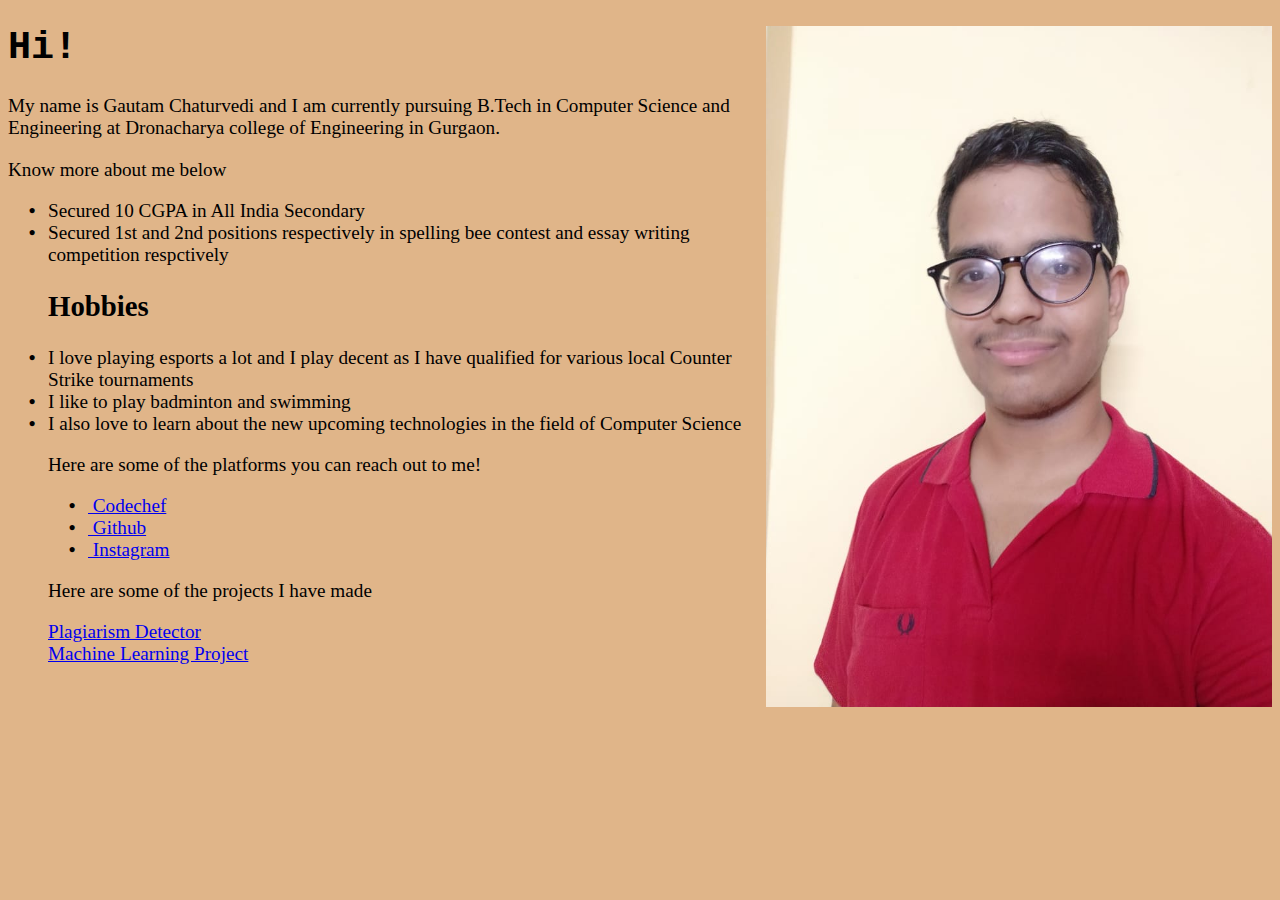
==== index.html @ 6f751e8f "Rename biodata.html to index.html" ====
<!DOCTYPE HTML>
<html>
<head>
<meta charset="utf-8">
<title>Resume/CV design</title>
<meta name="veiwport" content="width="device-width, initial scale=1.0">
<link rel="stylesheet" href="styles.css">
    </head>
    <body>
    <div class="my-img">
        <img src="mypic.jpeg" alt="my picture">
    </div>
    <h1>Hi!</h1>
    <p>My name is Gautam Chaturvedi and I am currently pursuing B.Tech in Computer Science and Engineering at Dronacharya college of Engineering in Gurgaon.</p>
    <p>Know more about me below</p>
    <ul>
    <li>Secured 10 CGPA in All India Secondary</li>
    <li>Secured 1st and 2nd positions respectively in spelling bee contest and essay writing competition respctively</li>
     <h2>Hobbies</h2>
                        <li>I love playing esports a lot and I play decent as I have qualified for various local Counter Strike tournaments</li>
                        <li>I like to play badminton and swimming</li>
                        <li>I also love to learn about the new upcoming technologies in the field of Computer Science</li>
                       
                        
                        
                        
                        <p>Here are some of the platforms you can reach out to me! </p>
                       <ul>
                         
                                
                        <li><a href="https://www.codechef.com/users/n3m3s1s" target="_blank"> Codechef </a></li>
                        <li><a href="https://github.com/Gautam010" target="_blank"> Github</a></li>
                        <li><a href="https://www.instagram.com/gautamchaturvedi1/" target="_blank"> Instagram</a></li>
                        
                                </ul>

                        <p>Here are some of the projects I have made</p>
         <a href="https://drive.google.com/file/d/1YEqqPfFTG8UeQOovsWlw2C-vDr1owkSG/view?usp=sharing" target="_blank">Plagiarism Detector</a>
         <a href="https://colab.research.google.com/drive/1YZ7QLiE9FZpCSklkJDYfuJeHLpimJRlr?usp=sharing" target="_blank"><br>Machine Learning Project</br></a>
                     
    </body>
</html>
---- styles.css ----
h1{
    font-family: "Lucida Console", "Courier New", monospace;   
    font-display: fallback
}
body{
    background:  #e0b589;
    font-size: larger;
}
.my-img{
    width: 40%;
    float: right;
}

.my-img img
{
    width: 100%;
    height: 100%;
}


.my-info 
{
font-family: cursive;
 width:60%;
 height: 100vh;
 float: left;
 padding 0 30px;
}


.my-info h1
{
    margin-top: 50px;
    margin-bottom: 30px;
}

.my-info h2
{
    margin-top: 50px;
    margin-bottom: 30px;
    font color: greenyellow;
    font-family: fantasy; 
}
ul {
    list-style: none; /* Remove default bullets */
  }
  ul li::before {
    content: "\2022";
    color: black;
    font-weight: bold;
    display: inline-block; 
    width: 1em;
    margin-left: -1em;
  }
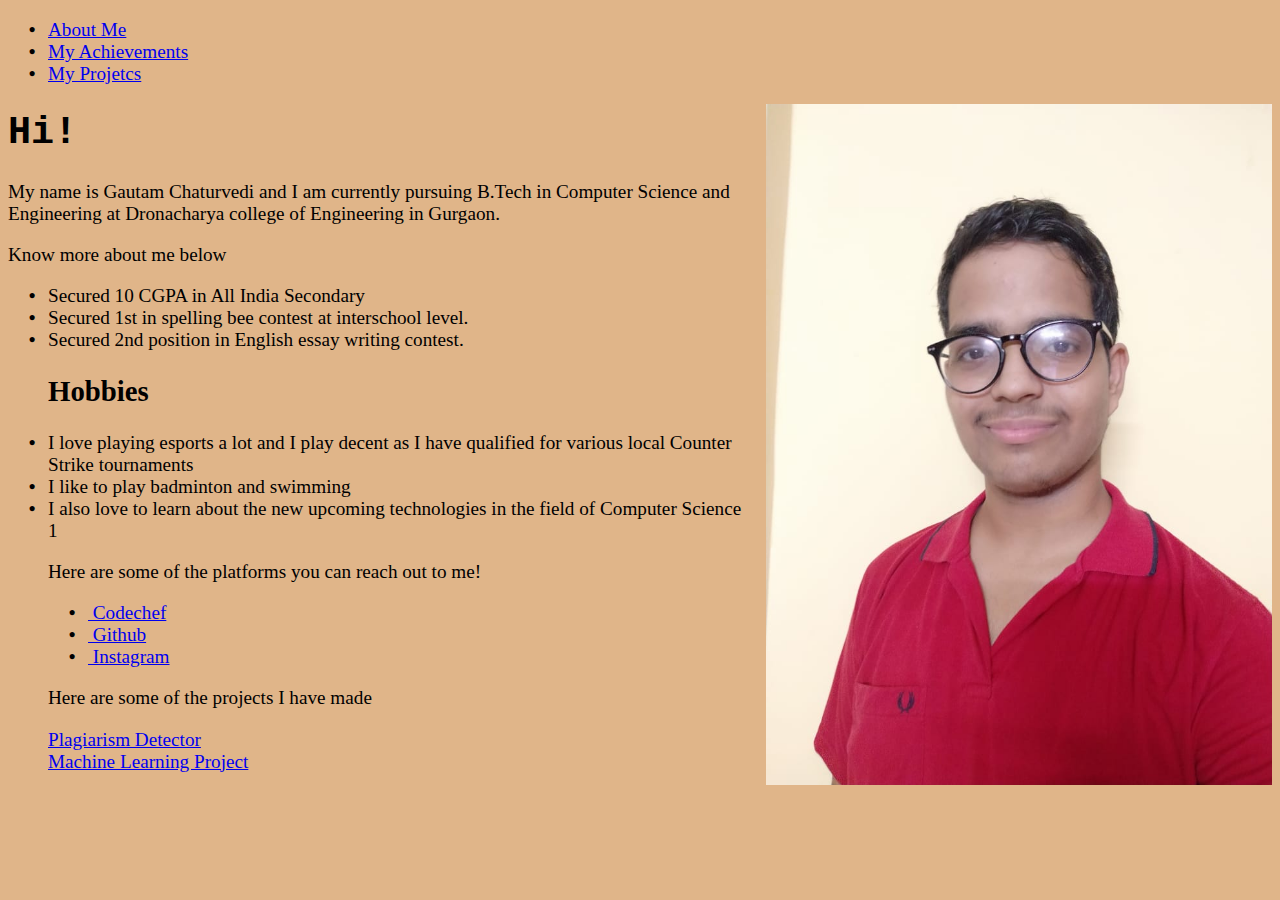
==== commit 97fe8598: "Update index.html" ====
--- a/index.html
+++ b/index.html
@@ -7,23 +7,37 @@
 <link rel="stylesheet" href="styles.css">
     </head>
     <body>
+    <header>
+        <div class="container">
+        <nav>
+            <ul>
+                <li><a href="#">About Me</a></li>
+                <li><a href="#">My Achievements</a></li>
+                <li><a href="#">My Projetcs</a></li>
+            </ul>
+        </nav>
+
+
+        </div>
+    </header>
     <div class="my-img">
         <img src="mypic.jpeg" alt="my picture">
     </div>
+
     <h1>Hi!</h1>
     <p>My name is Gautam Chaturvedi and I am currently pursuing B.Tech in Computer Science and Engineering at Dronacharya college of Engineering in Gurgaon.</p>
     <p>Know more about me below</p>
     <ul>
     <li>Secured 10 CGPA in All India Secondary</li>
-    <li>Secured 1st and 2nd positions respectively in spelling bee contest and essay writing competition respctively</li>
+    <li>Secured 1st in spelling bee contest at interschool level.   </li>
+    <li>Secured 2nd position in English essay writing contest.</li>
      <h2>Hobbies</h2>
                         <li>I love playing esports a lot and I play decent as I have qualified for various local Counter Strike tournaments</li>
                         <li>I like to play badminton and swimming</li>
                         <li>I also love to learn about the new upcoming technologies in the field of Computer Science</li>
                        
-                        
-                        
-                        
+                                          
+                      1  
                         <p>Here are some of the platforms you can reach out to me! </p>
                        <ul>
                          
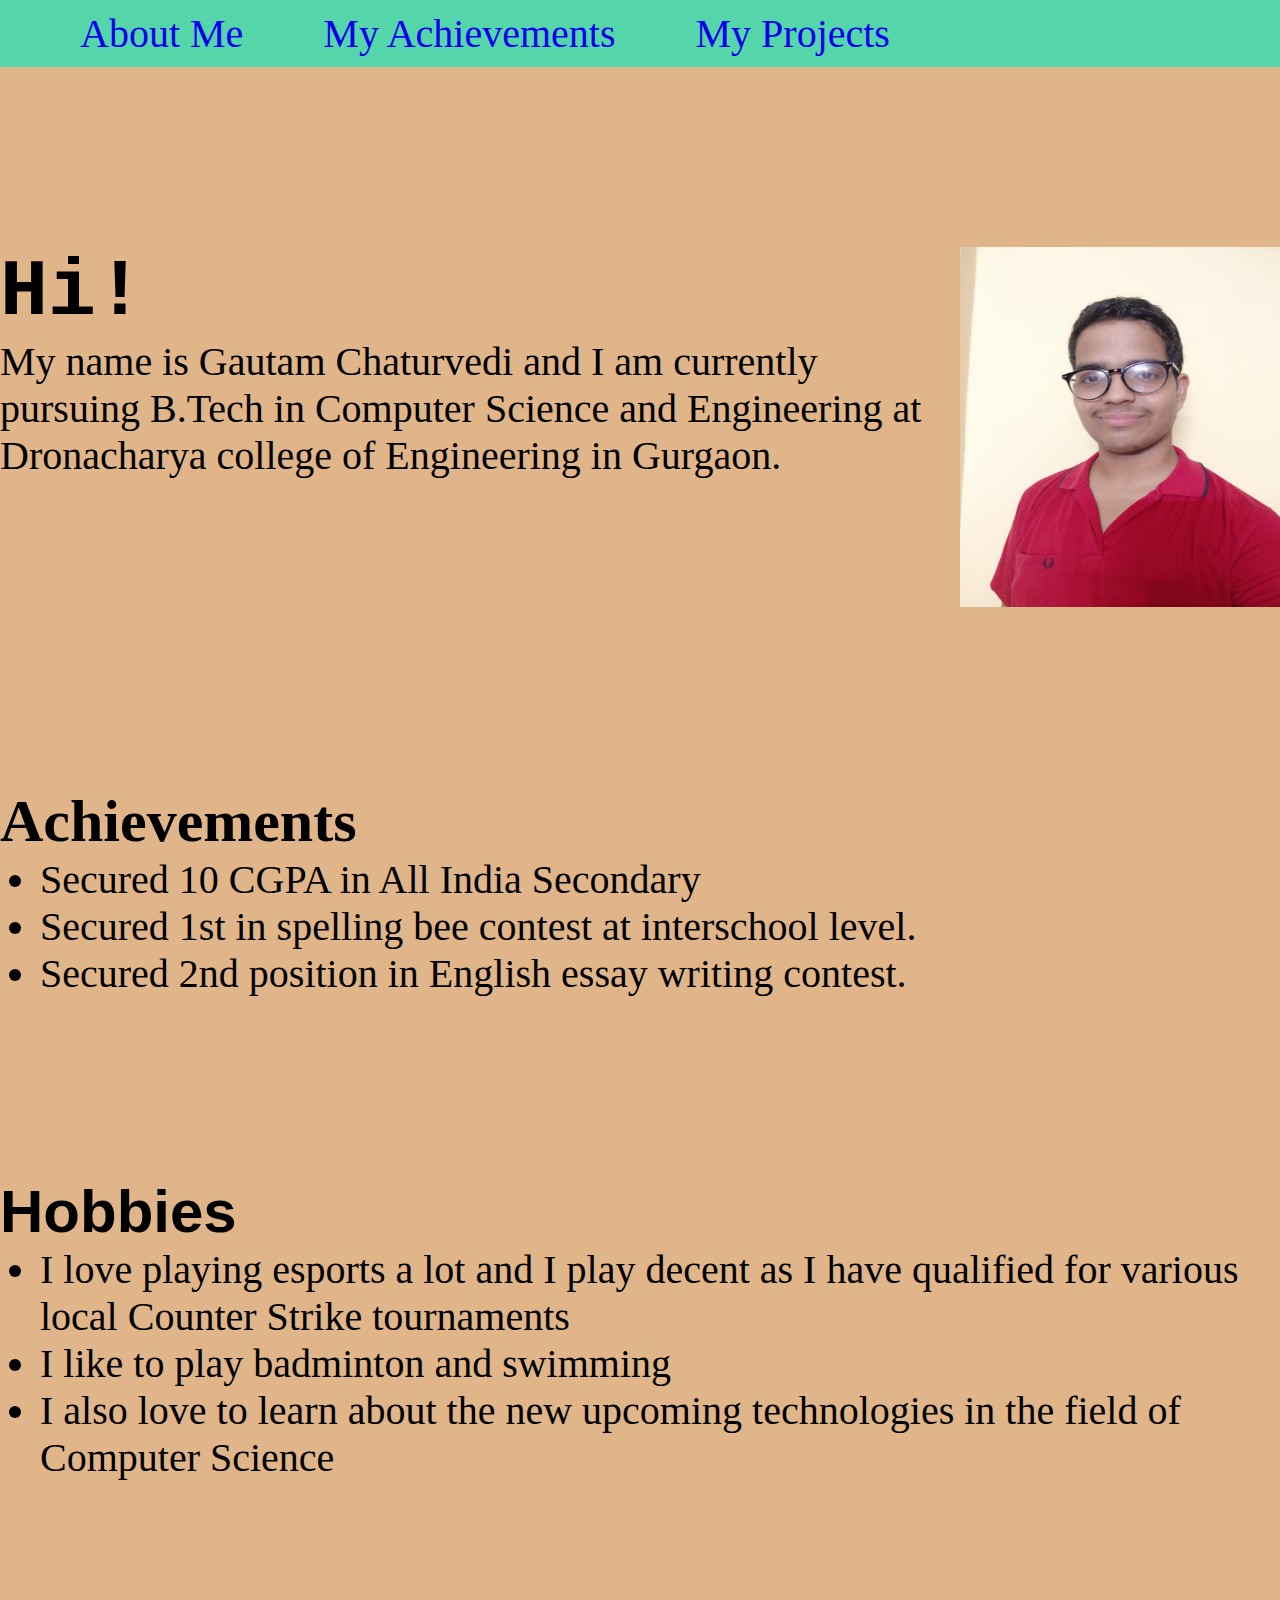
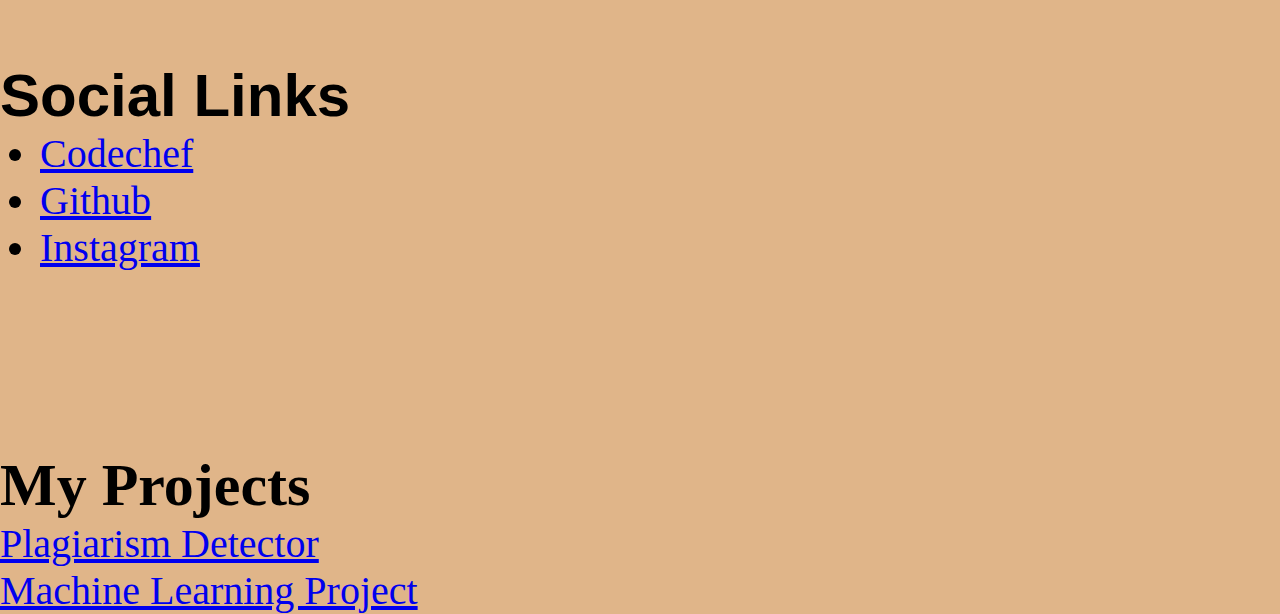
==== commit aeff52ed: "Rebase master branch" ====
--- a/index.html
+++ b/index.html
@@ -1,56 +1,77 @@
 <!DOCTYPE HTML>
 <html>
 <head>
-<meta charset="utf-8">
-<title>Resume/CV design</title>
-<meta name="veiwport" content="width="device-width, initial scale=1.0">
-<link rel="stylesheet" href="styles.css">
-    </head>
-    <body>
+    <meta charset="utf-8">
+    <title>Resume/CV design</title>
+    <meta name="veiwport" content="width=" device-width, initial scale=1.0">
+    <link rel="stylesheet" href="styles.css">
+</head>
+
+<body>
     <header>
         <div class="container">
-        <nav>
-            <ul>
-                <li><a href="#">About Me</a></li>
-                <li><a href="#">My Achievements</a></li>
-                <li><a href="#">My Projetcs</a></li>
-            </ul>
-        </nav>
+            <nav>
+                <ul class="navigation">
+                    <li><a href="#intro">About Me</a></li>
+                    <li><a href="#achievements">My Achievements</a></li>
+                    <li><a href="#projects">My Projects</a></li>
+                </ul>
+            </nav>
+
 
 
         </div>
     </header>
-    <div class="my-img">
-        <img src="mypic.jpeg" alt="my picture">
+
+    
+    <div id="intro" class="mt text-green">
+        
+            <img class="my-img" src="mypic.jpeg" alt="my picture">
+        
+        <h1>Hi!</h1>
+        <p>My name is Gautam Chaturvedi and I am currently pursuing B.Tech in Computer Science and Engineering at
+            Dronacharya college of Engineering in Gurgaon.</p>
+    </div>
+    <div id="achievements" class="mt">
+        <h2>Achievements</h2>
+        <ul>
+            <li>Secured 10 CGPA in All India Secondary</li>
+            <li>Secured 1st in spelling bee contest at interschool level. </li>
+            <li>Secured 2nd position in English essay writing contest.</li>
+        </ul>
+    </div>
+    <div id="hobbies" class="mt">
+        <h2 class="font-change">Hobbies</h2>
+        <ul>
+            <li>I love playing esports a lot and I play decent as I have qualified for various local Counter Strike
+                tournaments</li>
+            <li>I like to play badminton and swimming</li>
+            <li>I also love to learn about the new upcoming technologies in the field of Computer Science</li>
+
+        </ul>
     </div>
 
-    <h1>Hi!</h1>
-    <p>My name is Gautam Chaturvedi and I am currently pursuing B.Tech in Computer Science and Engineering at Dronacharya college of Engineering in Gurgaon.</p>
-    <p>Know more about me below</p>
-    <ul>
-    <li>Secured 10 CGPA in All India Secondary</li>
-    <li>Secured 1st in spelling bee contest at interschool level.   </li>
-    <li>Secured 2nd position in English essay writing contest.</li>
-     <h2>Hobbies</h2>
-                        <li>I love playing esports a lot and I play decent as I have qualified for various local Counter Strike tournaments</li>
-                        <li>I like to play badminton and swimming</li>
-                        <li>I also love to learn about the new upcoming technologies in the field of Computer Science</li>
-                       
-                                          
-                      1  
-                        <p>Here are some of the platforms you can reach out to me! </p>
-                       <ul>
-                         
-                                
-                        <li><a href="https://www.codechef.com/users/n3m3s1s" target="_blank"> Codechef </a></li>
-                        <li><a href="https://github.com/Gautam010" target="_blank"> Github</a></li>
-                        <li><a href="https://www.instagram.com/gautamchaturvedi1/" target="_blank"> Instagram</a></li>
-                        
-                                </ul>
+    <div id="social" class="mt">
+        <h2 class="font-change">Social Links</h2>
+        
 
-                        <p>Here are some of the projects I have made</p>
-         <a href="https://drive.google.com/file/d/1YEqqPfFTG8UeQOovsWlw2C-vDr1owkSG/view?usp=sharing" target="_blank">Plagiarism Detector</a>
-         <a href="https://colab.research.google.com/drive/1YZ7QLiE9FZpCSklkJDYfuJeHLpimJRlr?usp=sharing" target="_blank"><br>Machine Learning Project</br></a>
-                     
-    </body>
+
+        <ul>
+            <li><a href="https://www.codechef.com/users/n3m3s1s" target="_blank"> Codechef </a></li>
+            <li><a href="https://github.com/Gautam010" target="_blank"> Github</a></li>
+            <li><a href="https://www.instagram.com/gautamchaturvedi1/" target="_blank"> Instagram</a></li>
+
+        </ul>
+    </div>
+
+    <div id="projects" class="mt">
+        <h2>My Projects</h2>
+        <a href="https://drive.google.com/file/d/1YEqqPfFTG8UeQOovsWlw2C-vDr1owkSG/view?usp=sharing"
+            target="_blank">Plagiarism Detector</a>
+        <a href="https://colab.research.google.com/drive/1YZ7QLiE9FZpCSklkJDYfuJeHLpimJRlr?usp=sharing"
+            target="_blank"><br>Machine Learning Project</br></a>
+    </div>
+</body>
+
 </html>
+
--- a/styles.css
+++ b/styles.css
@@ -1,21 +1,64 @@
+*{
+    margin: 0;
+    box-sizing: border-box;
+}
 h1{
     font-family: "Lucida Console", "Courier New", monospace;   
     font-display: fallback
 }
+html {
+    scroll-behavior: smooth;
+  }
+
+.container{
+    width: 80%;
+    /* margin: 0 auto; */
+}
+header{
+    background: #55d6aa;
+}
+header::after {
+    content:'';
+    display: table;
+    clear: both;
+}
+
+.mt{
+margin-top: 20vh;
+}
+
+
+ nav ul{
+    margin: 0;
+    padding: 10px;
+    list-style: none;
+}
+nav li{
+    display: inline-block;
+    margin-left: 70px;
+}
+
+nav li a{
+    text-decoration: none;
+}
+
 body{
     background:  #e0b589;
-    font-size: larger;
+    font-size: 2.5rem;
 }
 .my-img{
-    width: 40%;
+    width: 25vw;
     float: right;
+    margin: auto;
+     height: 40vh; 
 }
 
 .my-img img
 {
     width: 100%;
-    height: 100%;
+    height: 10%;
 }
+
 
 
 .my-info 
@@ -24,7 +67,7 @@
  width:60%;
  height: 100vh;
  float: left;
- padding 0 30px;
+ padding: 0 30px;
 }
 
 
@@ -38,17 +81,22 @@
 {
     margin-top: 50px;
     margin-bottom: 30px;
-    font color: greenyellow;
+    color: greenyellow;
     font-family: fantasy; 
 }
-ul {
-    list-style: none; /* Remove default bullets */
-  }
-  ul li::before {
-    content: "\2022";
-    color: black;
-    font-weight: bold;
-    display: inline-block; 
-    width: 1em;
-    margin-left: -1em;
-  }
+
+.text-white
+{
+    color:green;
+}
+.font-change
+{
+    font-family: 'Segoe UI', Tahoma, Geneva, Verdana, sans-serif;
+}
+
+#intro::after{
+    content: "";
+    clear: both;
+    display: table;
+
+}
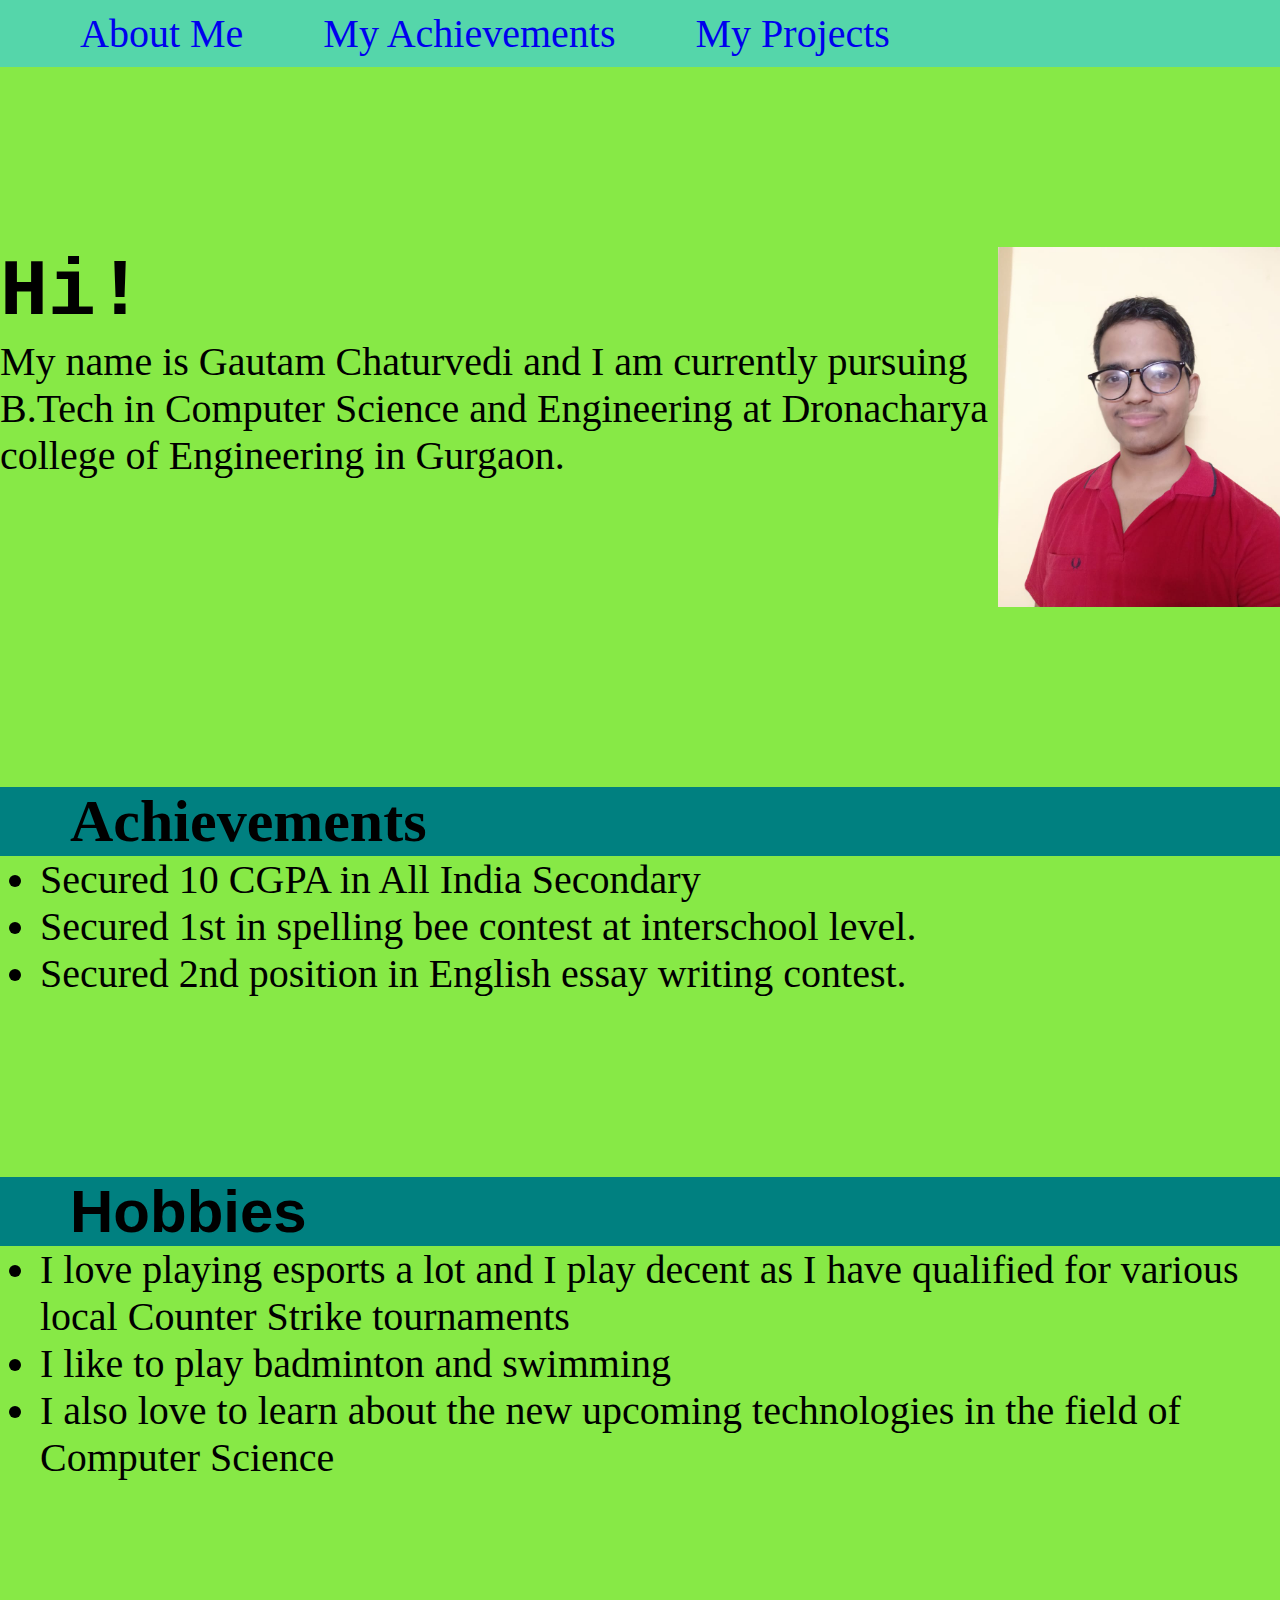
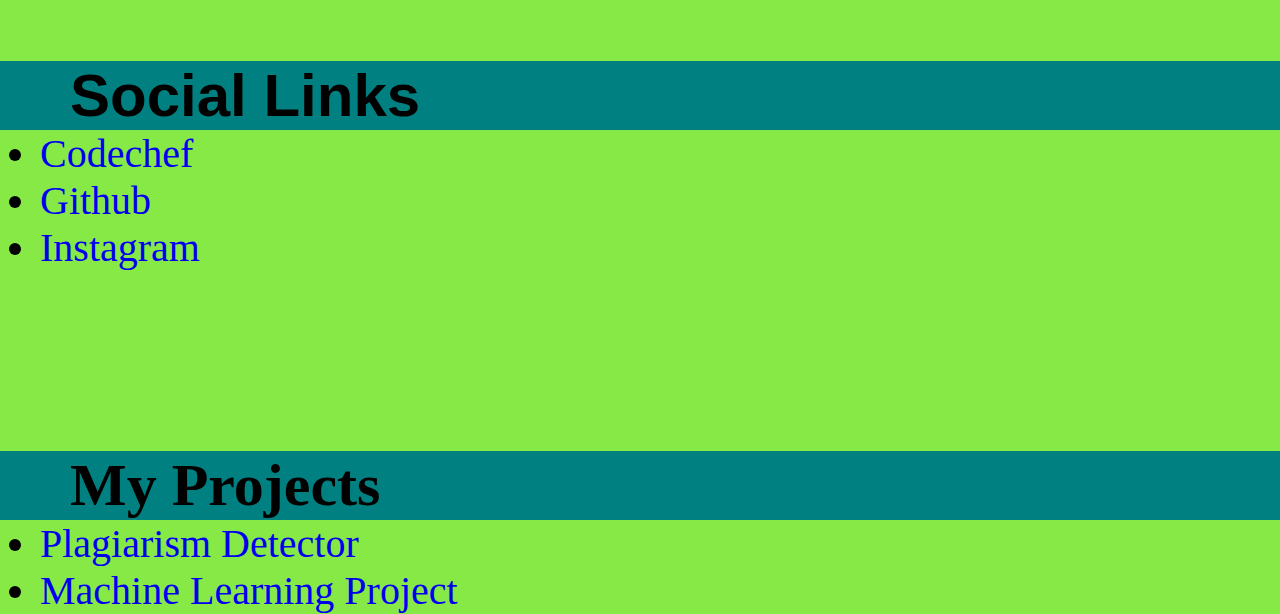
==== commit 068e4e73: "1 july changes" ====
--- a/index.html
+++ b/index.html
@@ -1,5 +1,6 @@
 <!DOCTYPE HTML>
 <html>
+
 <head>
     <meta charset="utf-8">
     <title>Resume/CV design</title>
@@ -23,17 +24,19 @@
         </div>
     </header>
 
-    
+
     <div id="intro" class="mt text-green">
-        
-            <img class="my-img" src="mypic.jpeg" alt="my picture">
-        
+
+        <img class="my-img" src="mypic.jpeg" alt="my picture">
+
         <h1>Hi!</h1>
         <p>My name is Gautam Chaturvedi and I am currently pursuing B.Tech in Computer Science and Engineering at
             Dronacharya college of Engineering in Gurgaon.</p>
     </div>
     <div id="achievements" class="mt">
-        <h2>Achievements</h2>
+        <header class="h2-teal">
+            <h2>Achievements</h2>
+        </header>
         <ul>
             <li>Secured 10 CGPA in All India Secondary</li>
             <li>Secured 1st in spelling bee contest at interschool level. </li>
@@ -41,7 +44,9 @@
         </ul>
     </div>
     <div id="hobbies" class="mt">
-        <h2 class="font-change">Hobbies</h2>
+        <header class="h2-teal">
+            <h2 class="font-change">Hobbies</h2>
+        </header>
         <ul>
             <li>I love playing esports a lot and I play decent as I have qualified for various local Counter Strike
                 tournaments</li>
@@ -52,26 +57,31 @@
     </div>
 
     <div id="social" class="mt">
-        <h2 class="font-change">Social Links</h2>
-        
+        <header class="h2-teal">
+            <h2 class="font-change">Social Links</h2>
+        </header>
 
 
         <ul>
-            <li><a href="https://www.codechef.com/users/n3m3s1s" target="_blank"> Codechef </a></li>
-            <li><a href="https://github.com/Gautam010" target="_blank"> Github</a></li>
-            <li><a href="https://www.instagram.com/gautamchaturvedi1/" target="_blank"> Instagram</a></li>
-
+            <div class="social">
+                <li><a href="https://www.codechef.com/users/n3m3s1s" target="_blank"> Codechef </a></li>
+                <li><a href="https://github.com/Gautam010" target="_blank"> Github</a></li>
+                <li><a href="https://www.instagram.com/gautamchaturvedi1/" target="_blank"> Instagram</a></li>
+            </div>
         </ul>
     </div>
 
     <div id="projects" class="mt">
-        <h2>My Projects</h2>
-        <a href="https://drive.google.com/file/d/1YEqqPfFTG8UeQOovsWlw2C-vDr1owkSG/view?usp=sharing"
-            target="_blank">Plagiarism Detector</a>
-        <a href="https://colab.research.google.com/drive/1YZ7QLiE9FZpCSklkJDYfuJeHLpimJRlr?usp=sharing"
-            target="_blank"><br>Machine Learning Project</br></a>
+        <header class="h2-teal">
+            <h2>My Projects</h2>
+        </header>
+        <ul>
+            <li> <a href="https://drive.google.com/file/d/1YEqqPfFTG8UeQOovsWlw2C-vDr1owkSG/view?usp=sharing"
+                    target="_blank">Plagiarism Detector</a></li>
+            <li> <a href="https://colab.research.google.com/drive/1YZ7QLiE9FZpCSklkJDYfuJeHLpimJRlr?usp=sharing"
+                    target="_blank">Machine Learning Project</a></li>
+        </ul>
     </div>
 </body>
 
-</html>
-
+</html>--- a/styles.css
+++ b/styles.css
@@ -27,6 +27,10 @@
 margin-top: 20vh;
 }
 
+.mt a{
+    text-decoration: none;
+}
+
 
  nav ul{
     margin: 0;
@@ -43,11 +47,11 @@
 }
 
 body{
-    background:  #e0b589;
+    background:  rgb(135, 233, 70);
     font-size: 2.5rem;
 }
 .my-img{
-    width: 25vw;
+    width: 22vw;
     float: right;
     margin: auto;
      height: 40vh; 
@@ -57,6 +61,12 @@
 {
     width: 100%;
     height: 10%;
+}
+.h2-teal
+{
+    background-color:teal;
+    padding-left: 70px;
+    text-decoration: transparent;
 }
 
 
@@ -100,3 +110,7 @@
     display: table;
 
 }
+.social a{
+    text-decoration: none;
+}
+
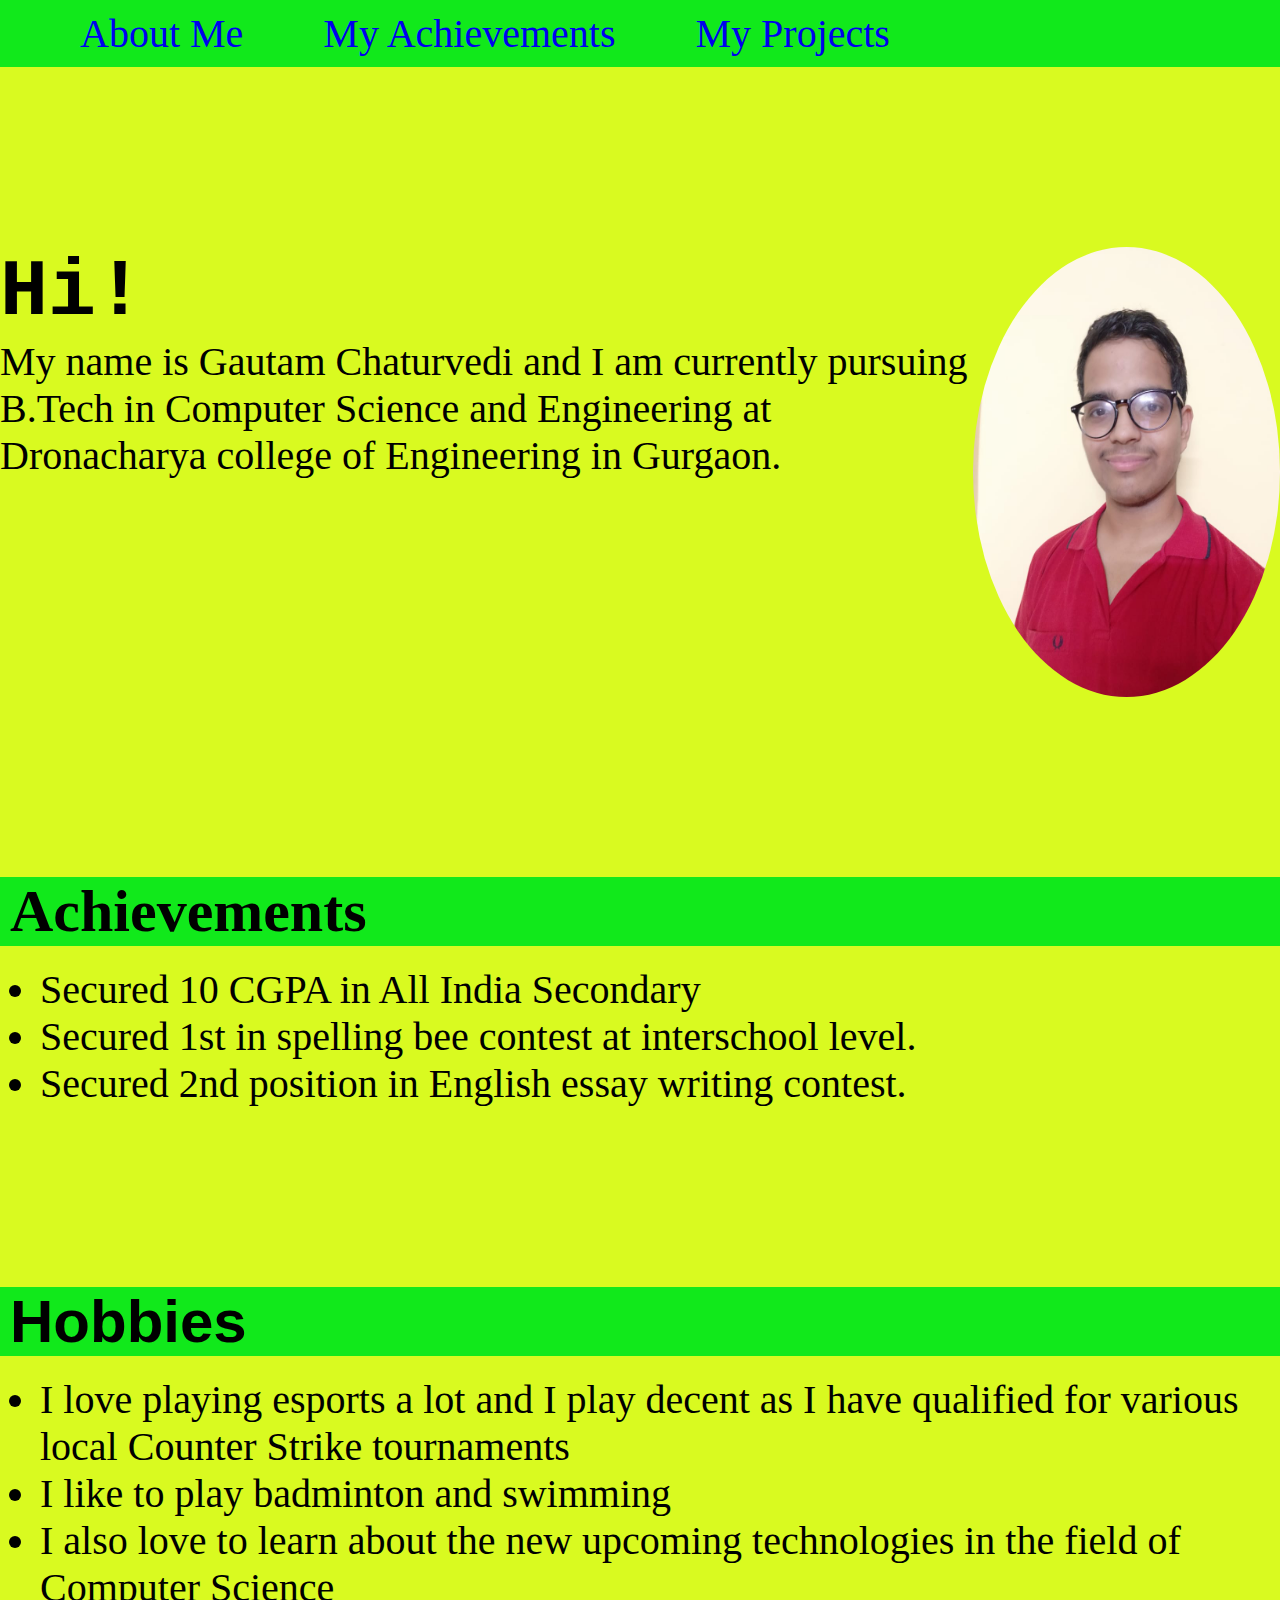
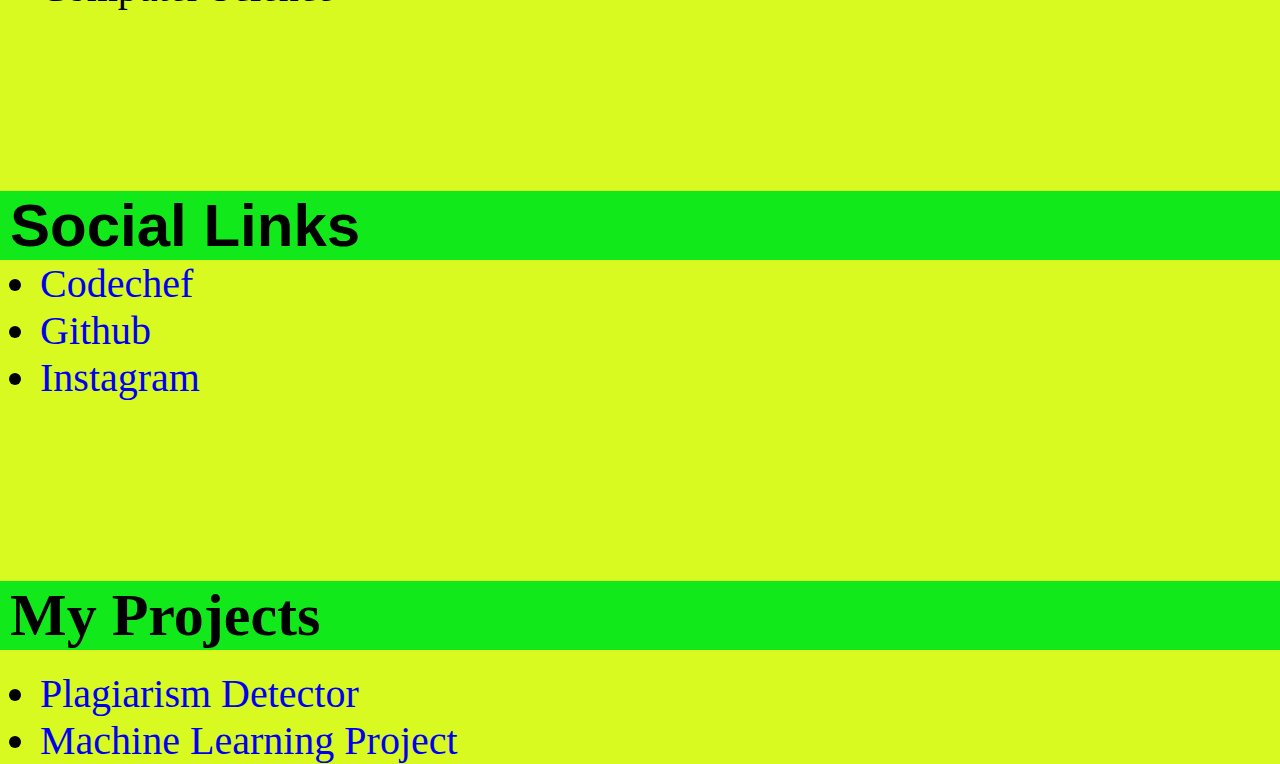
==== commit f53b7163: "4 July changes" ====
--- a/index.html
+++ b/index.html
@@ -37,7 +37,7 @@
         <header class="h2-teal">
             <h2>Achievements</h2>
         </header>
-        <ul>
+        <ul class="paddingtop">
             <li>Secured 10 CGPA in All India Secondary</li>
             <li>Secured 1st in spelling bee contest at interschool level. </li>
             <li>Secured 2nd position in English essay writing contest.</li>
@@ -47,7 +47,8 @@
         <header class="h2-teal">
             <h2 class="font-change">Hobbies</h2>
         </header>
-        <ul>
+        <ul class="paddingtop">
+            
             <li>I love playing esports a lot and I play decent as I have qualified for various local Counter Strike
                 tournaments</li>
             <li>I like to play badminton and swimming</li>
@@ -75,7 +76,7 @@
         <header class="h2-teal">
             <h2>My Projects</h2>
         </header>
-        <ul>
+        <ul class="paddingtop">
             <li> <a href="https://drive.google.com/file/d/1YEqqPfFTG8UeQOovsWlw2C-vDr1owkSG/view?usp=sharing"
                     target="_blank">Plagiarism Detector</a></li>
             <li> <a href="https://colab.research.google.com/drive/1YZ7QLiE9FZpCSklkJDYfuJeHLpimJRlr?usp=sharing"
--- a/styles.css
+++ b/styles.css
@@ -15,7 +15,7 @@
     /* margin: 0 auto; */
 }
 header{
-    background: #55d6aa;
+    background: #11e91b;
 }
 header::after {
     content:'';
@@ -47,25 +47,27 @@
 }
 
 body{
-    background:  rgb(135, 233, 70);
+    background:  rgb(217, 250, 32);
     font-size: 2.5rem;
 }
 .my-img{
-    width: 22vw;
+    width: 24vw;
     float: right;
     margin: auto;
-     height: 40vh; 
+    height: 50vh; 
+    border-radius: 50%;
 }
 
 .my-img img
 {
     width: 100%;
     height: 10%;
+    
 }
 .h2-teal
 {
-    background-color:teal;
-    padding-left: 70px;
+    background-color: #11e91b;
+    padding-left: 10px;
     text-decoration: transparent;
 }
 
@@ -114,3 +116,11 @@
     text-decoration: none;
 }
 
+.social{
+    padding-top: 0px;
+}
+
+.paddingtop{
+    padding-top: 20px;
+}
+
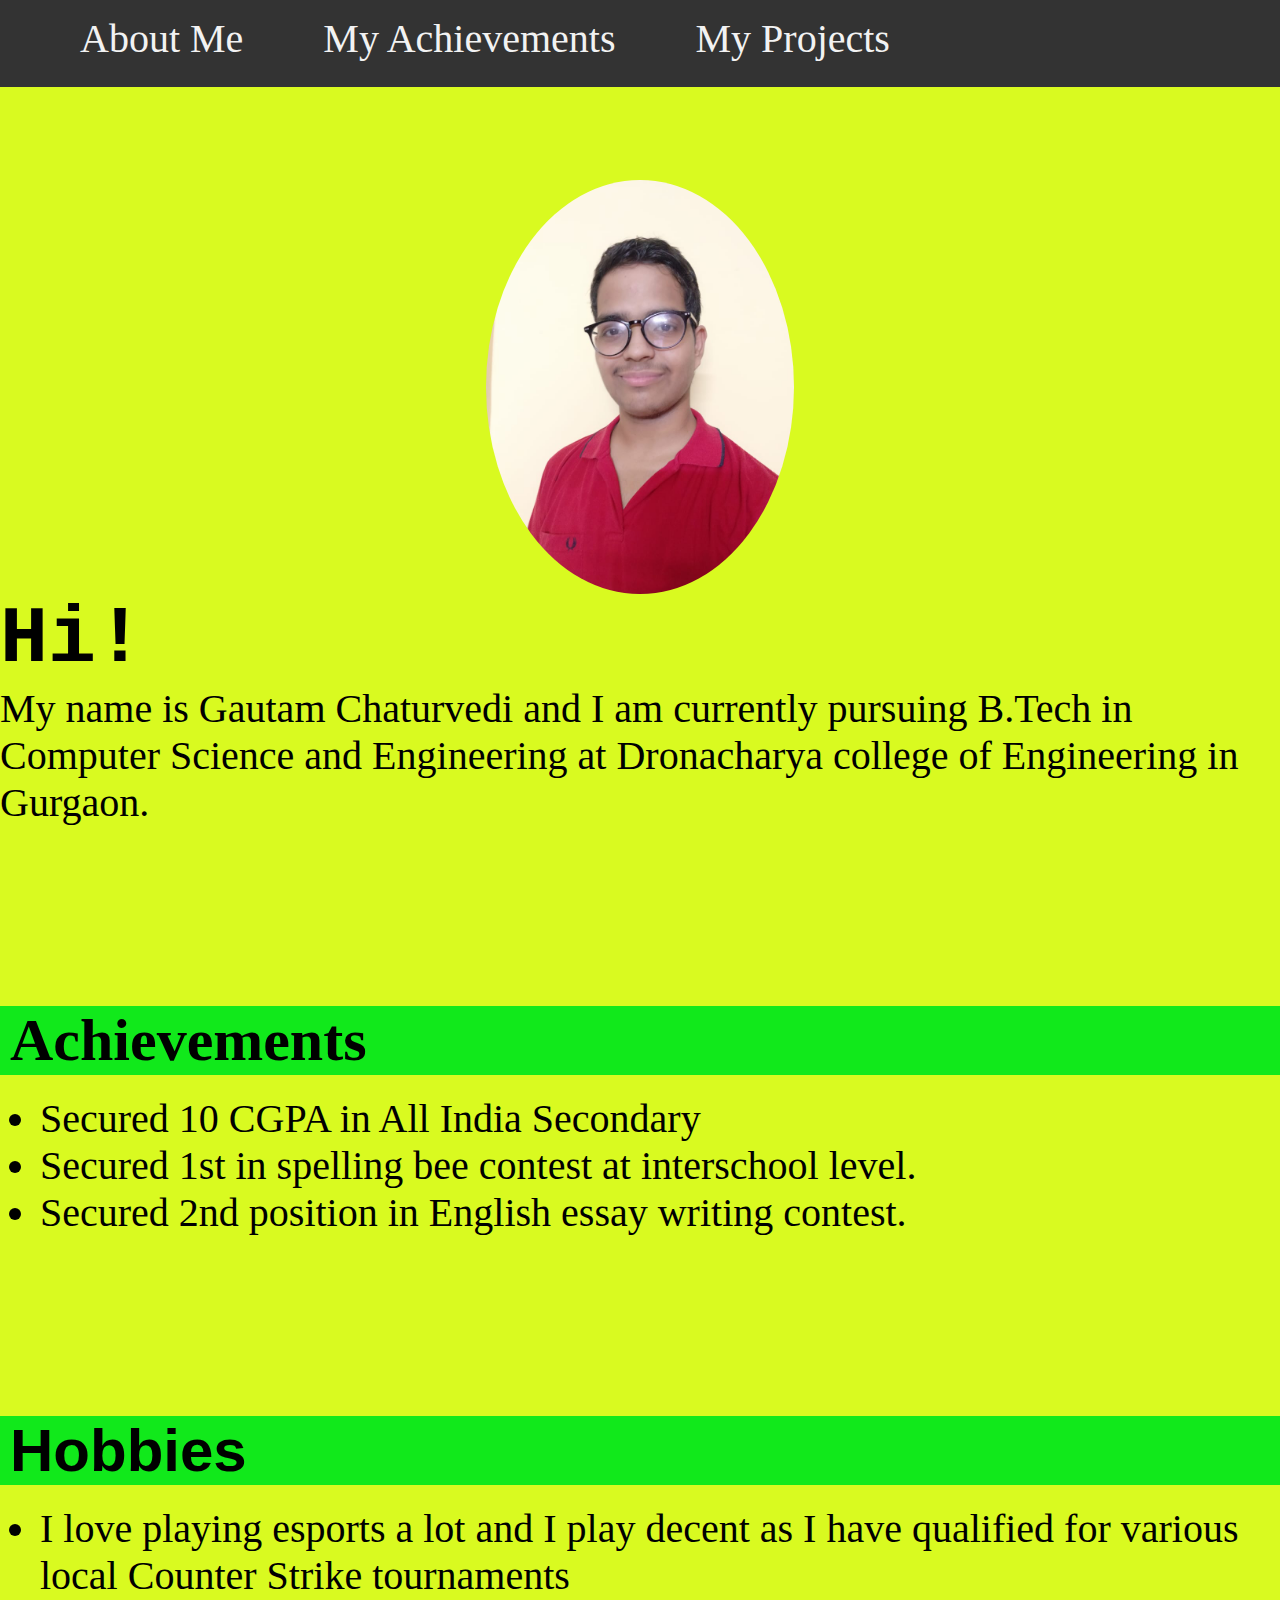
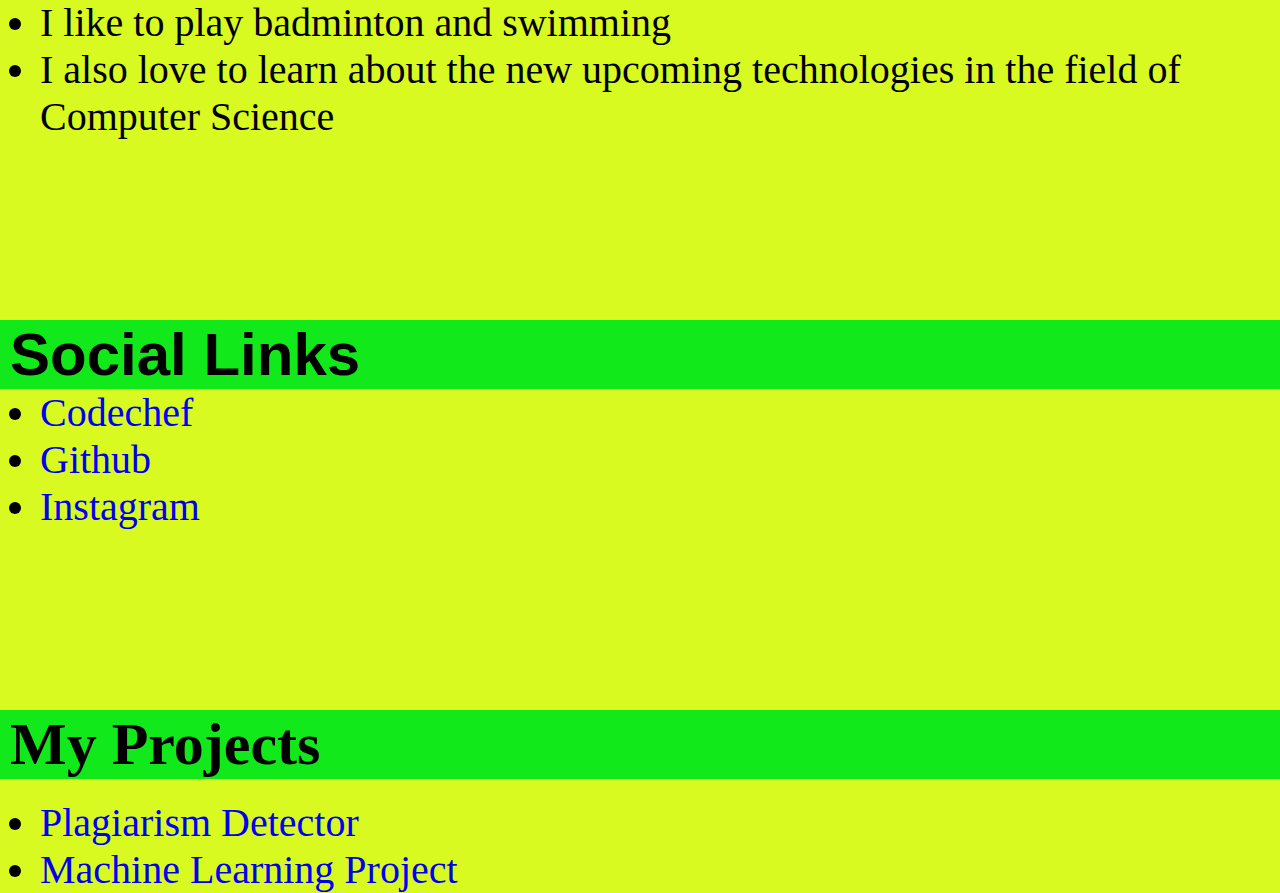
==== commit 3a882113: "image positioning changes" ====
--- a/index.html
+++ b/index.html
@@ -28,8 +28,9 @@
     <div id="intro" class="mt text-green">
 
         <img class="my-img" src="mypic.jpeg" alt="my picture">
-
-        <h1>Hi!</h1>
+        <div class="hi">
+            <h1>Hi!</h1>
+        </div>
         <p>My name is Gautam Chaturvedi and I am currently pursuing B.Tech in Computer Science and Engineering at
             Dronacharya college of Engineering in Gurgaon.</p>
     </div>
@@ -48,7 +49,7 @@
             <h2 class="font-change">Hobbies</h2>
         </header>
         <ul class="paddingtop">
-            
+
             <li>I love playing esports a lot and I play decent as I have qualified for various local Counter Strike
                 tournaments</li>
             <li>I like to play badminton and swimming</li>
--- a/styles.css
+++ b/styles.css
@@ -2,9 +2,14 @@
     margin: 0;
     box-sizing: border-box;
 }
+
+.hi{
+    padding top: 50px;
+}
+
 h1{
     font-family: "Lucida Console", "Courier New", monospace;   
-    font-display: fallback
+    font-display: fallback;
 }
 html {
     scroll-behavior: smooth;
@@ -53,16 +58,17 @@
 .my-img{
     width: 24vw;
     float: right;
-    margin: auto;
-    height: 50vh; 
+    margin:  0 auto;
     border-radius: 50%;
+    float: none;
+    display: block;
 }
 
 .my-img img
 {
     width: 100%;
     height: 10%;
-    
+    /* float: none; */
 }
 .h2-teal
 {
@@ -124,3 +130,33 @@
     padding-top: 20px;
 }
 
+.navigation {
+    overflow: hidden;
+    background-color: #333;
+    position: fixed; /* Set the navigation to fixed position */
+    top: 0; /* Position the navigation at the top of the page */
+    width: 100%; /* Full width */
+  }
+  
+  /* Links inside the navigation */
+  .navigation a {
+    float: left;
+    display: block;
+    color: #f2f2f2;
+    text-align: center;
+    padding: 5px 0px;
+    text-decoration: none;
+  }
+  
+  /* Change background on mouse-over */
+  .navigation a:hover {
+    background: #ddd;
+    color: black;
+  }  
+  @media all and (min-width: 800px) {
+    .column {
+        float: left;
+        width: 40%;
+    }
+}
+
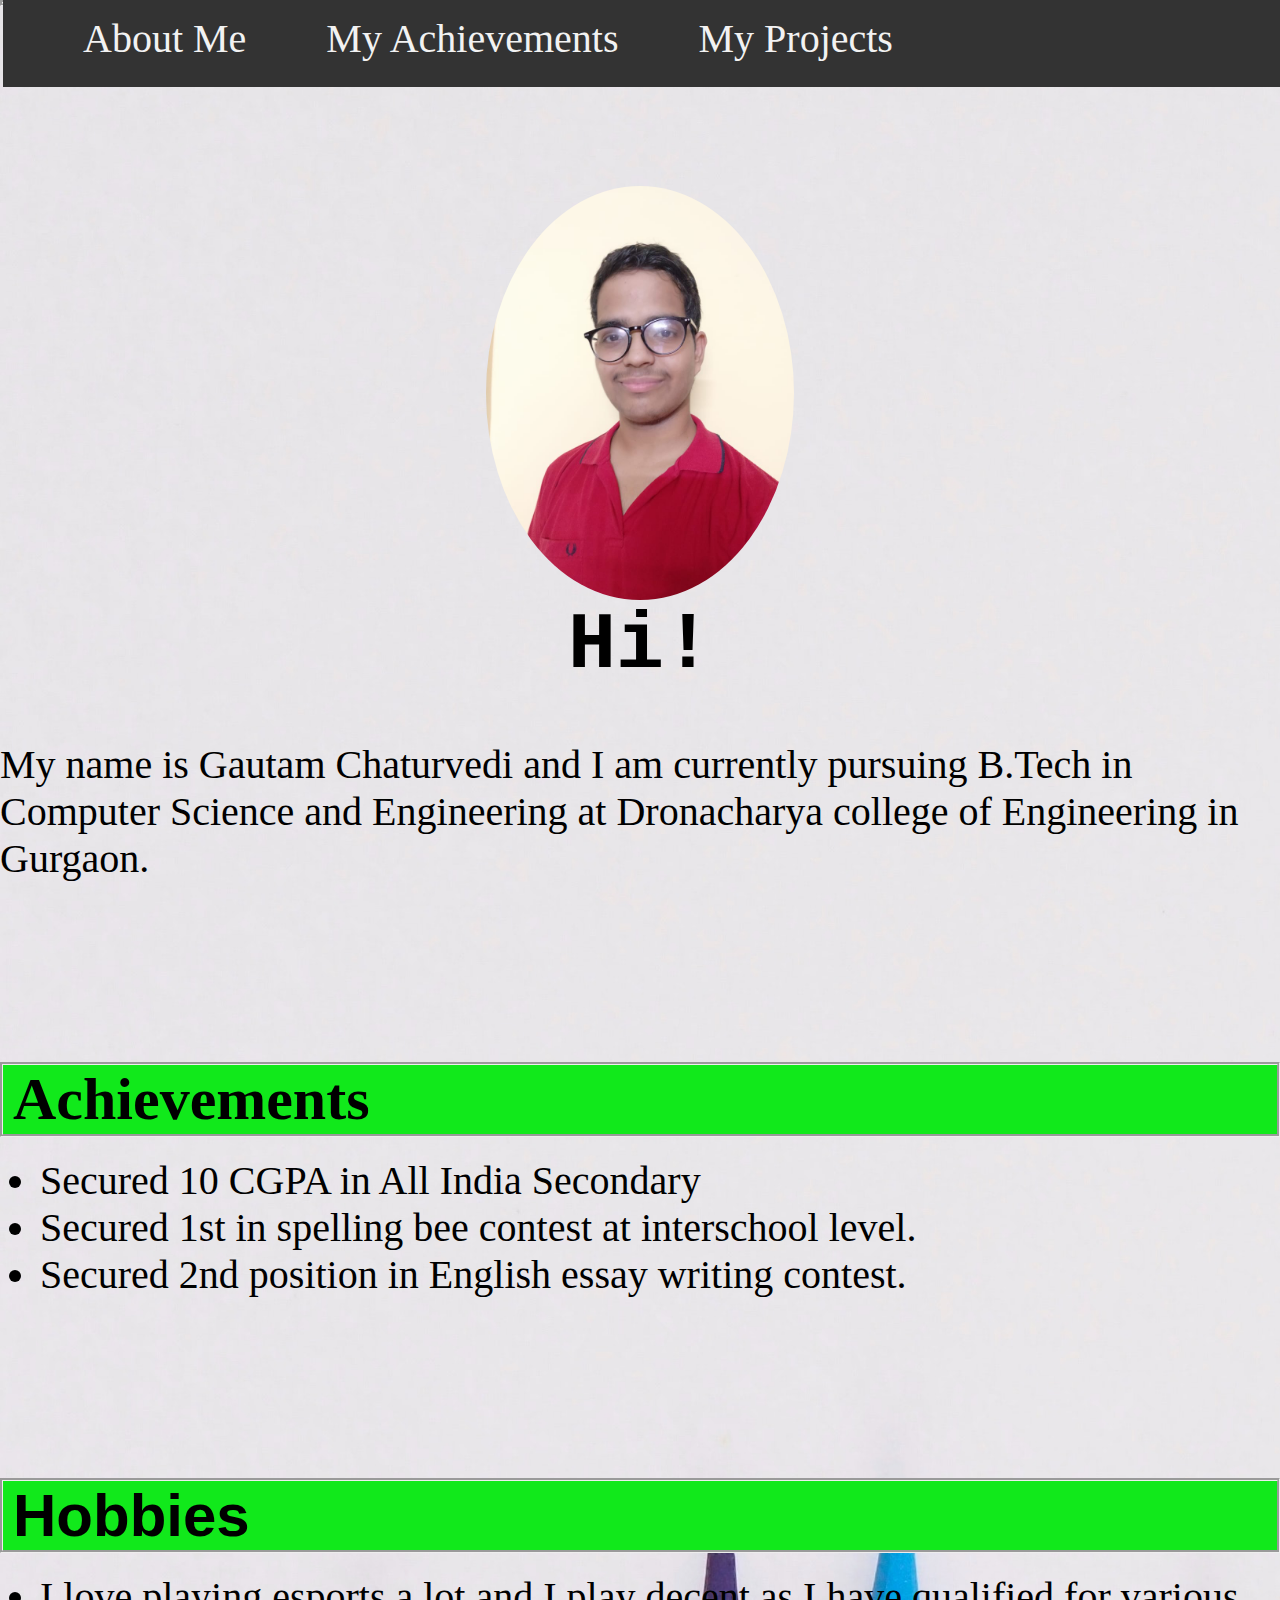
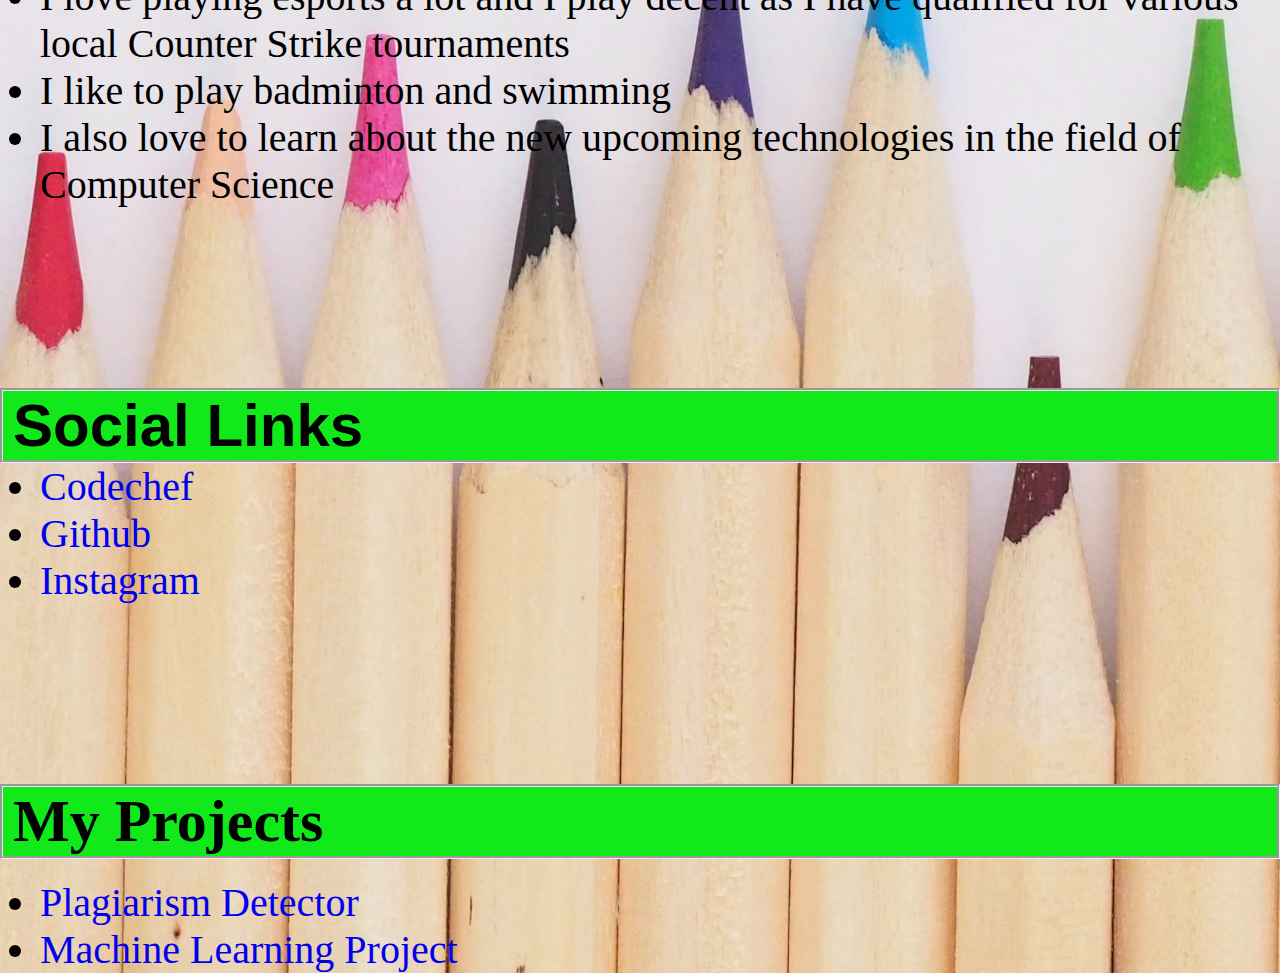
==== commit 79dffd61: "background image added" ====
--- a/index.html
+++ b/index.html
@@ -8,7 +8,9 @@
     <link rel="stylesheet" href="styles.css">
 </head>
 
+
 <body>
+    
     <header>
         <div class="container">
             <nav>
--- a/styles.css
+++ b/styles.css
@@ -3,16 +3,23 @@
     box-sizing: border-box;
 }
 
+
+
 .hi{
-    padding top: 50px;
+    padding-bottom: 50px;
+    text-align: center;
 }
 
 h1{
     font-family: "Lucida Console", "Courier New", monospace;   
     font-display: fallback;
 }
-html {
+body {
+    background-image: url("background.jpg");
+    background-repeat: no-repeat;
     scroll-behavior: smooth;
+    background-size: cover;
+    font-size: 2.5rem;
   }
 
 .container{
@@ -21,6 +28,7 @@
 }
 header{
     background: #11e91b;
+    border-style: groove;
 }
 header::after {
     content:'';
@@ -51,10 +59,8 @@
     text-decoration: none;
 }
 
-body{
-    background:  rgb(217, 250, 32);
-    font-size: 2.5rem;
-}
+
+
 .my-img{
     width: 24vw;
     float: right;
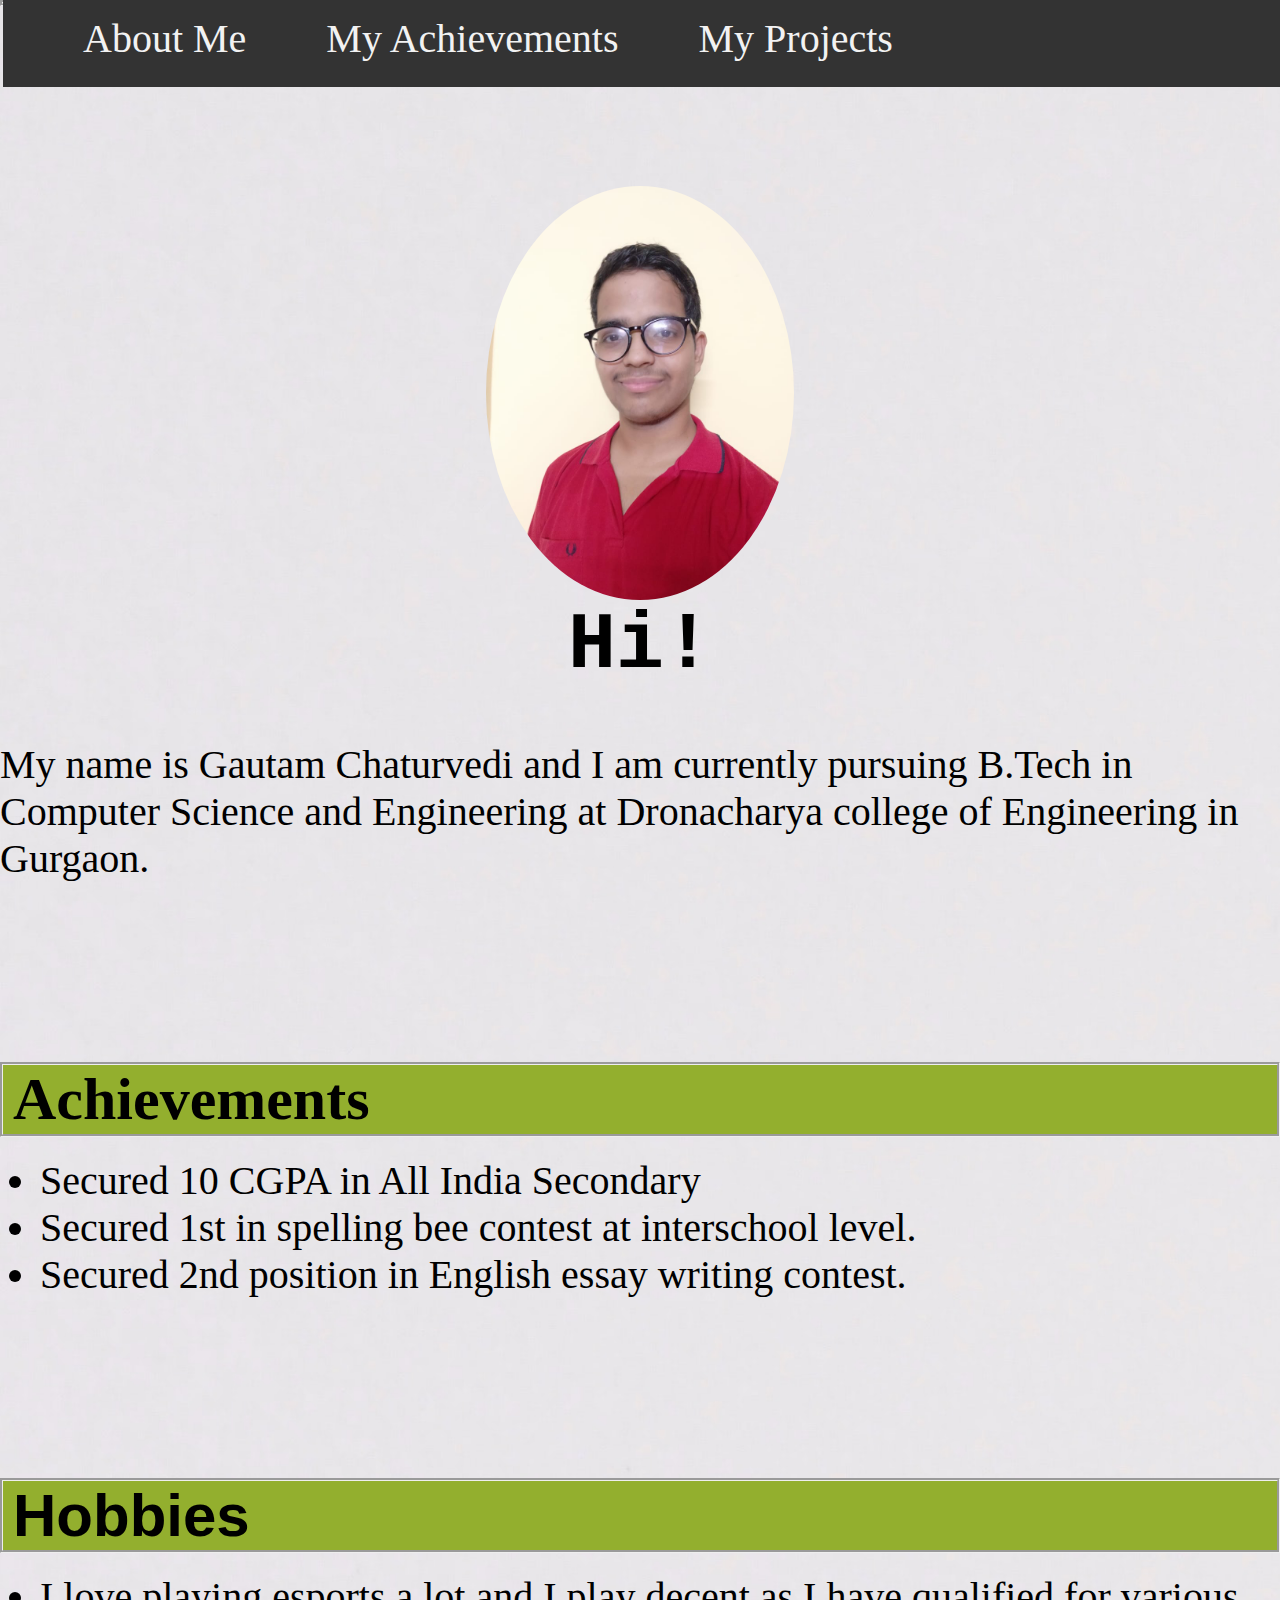
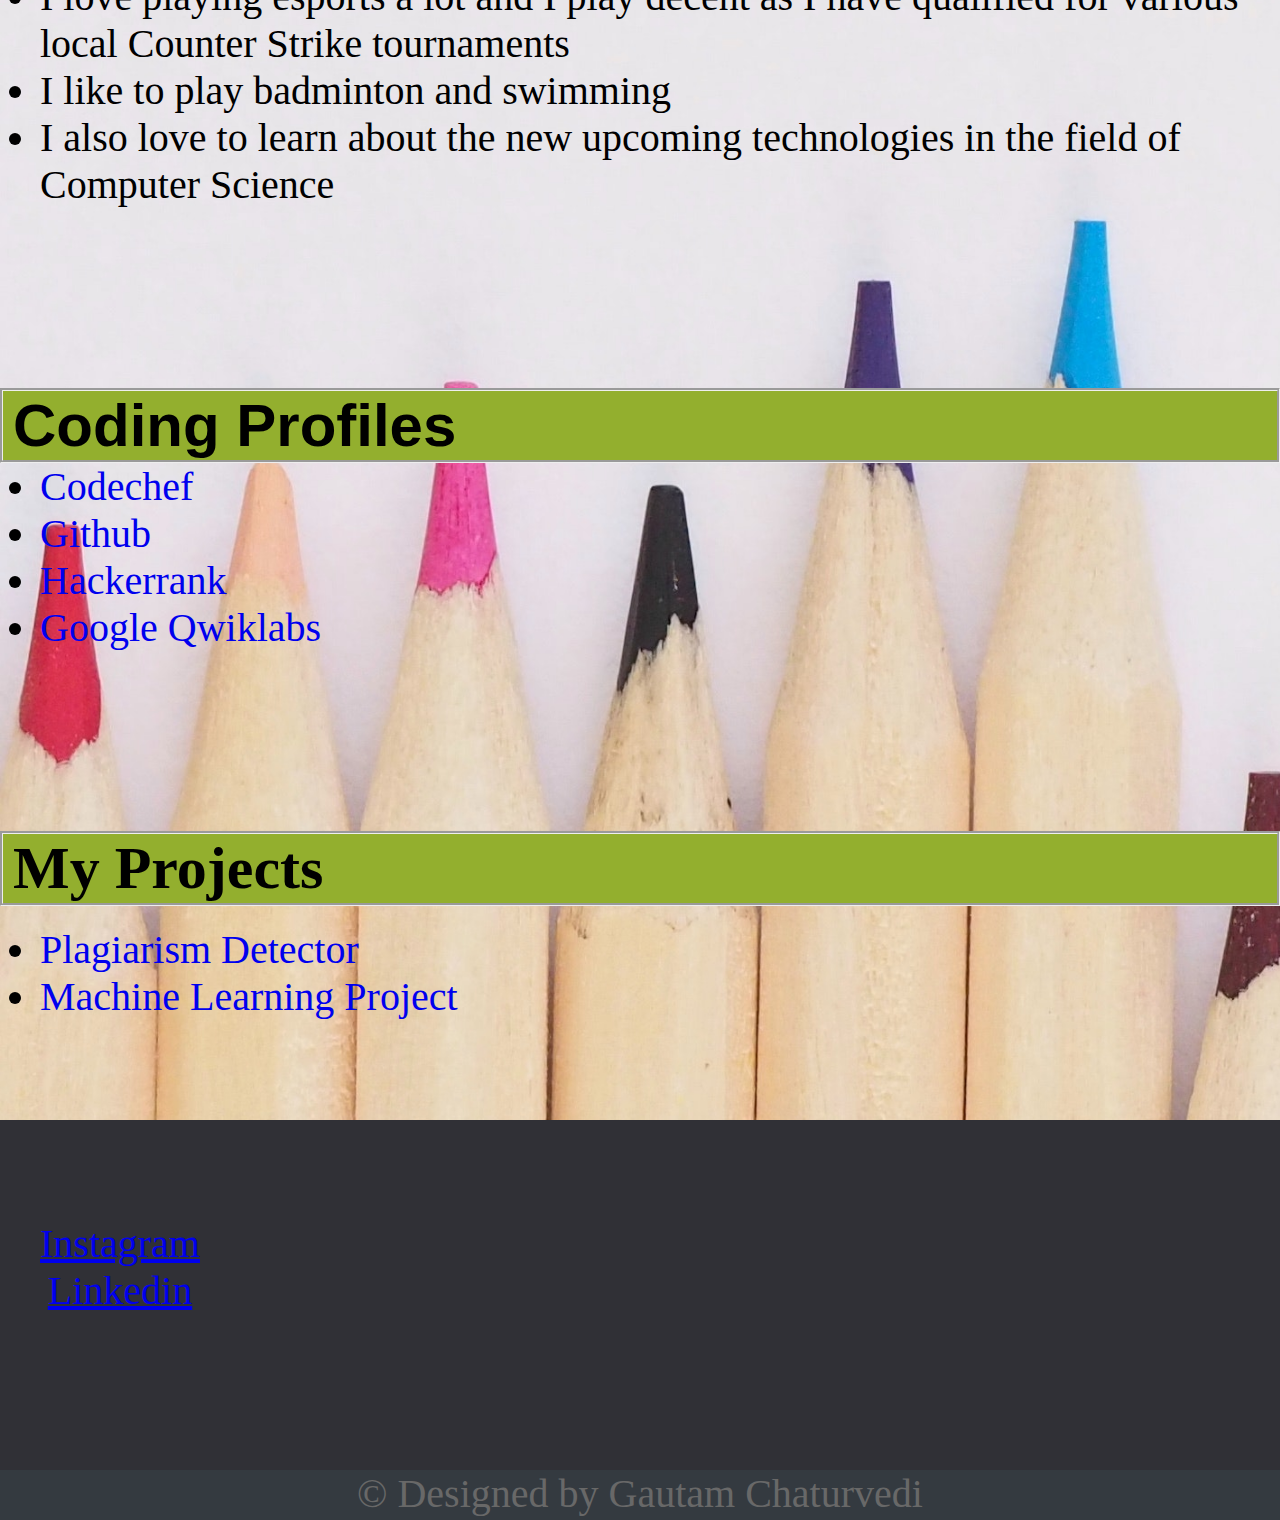
==== commit 6062a8c6: "footer" ====
--- a/index.html
+++ b/index.html
@@ -62,7 +62,7 @@
 
     <div id="social" class="mt">
         <header class="h2-teal">
-            <h2 class="font-change">Social Links</h2>
+            <h2 class="font-change">Coding Profiles</h2>
         </header>
 
 
@@ -70,7 +70,8 @@
             <div class="social">
                 <li><a href="https://www.codechef.com/users/n3m3s1s" target="_blank"> Codechef </a></li>
                 <li><a href="https://github.com/Gautam010" target="_blank"> Github</a></li>
-                <li><a href="https://www.instagram.com/gautamchaturvedi1/" target="_blank"> Instagram</a></li>
+                <li><a href="https://www.hackerrank.com/gautamggn13" target="_blank">Hackerrank</a></li>
+                <li><a href="https://www.qwiklabs.com/public_profiles/57d07049-b884-4172-8052-3c0d6fff66a2" target="_blank">Google Qwiklabs </a></li>
             </div>
         </ul>
     </div>
@@ -86,6 +87,19 @@
                     target="_blank">Machine Learning Project</a></li>
         </ul>
     </div>
+    <div class="footer">
+        <div class="footer-social">
+         <ul class="my-social">
+             <li><a href="https://www.instagram.com/gautamchaturvedi1/" target=_blank>Instagram</a><br></li>
+             <li><a href="https://www.linkedin.com/in/gautam-chaturvedi-27b471191/" target=_blank>Linkedin</a></li>
+         </ul>
+        </div>
+        <div class="footer-bottom">
+            &copy;  Designed by Gautam Chaturvedi
+        </div>
+
+    </div>
+
 </body>
 
 </html>--- a/styles.css
+++ b/styles.css
@@ -78,9 +78,9 @@
 }
 .h2-teal
 {
-    background-color: #11e91b;
+    background-color: #93af2e;
     padding-left: 10px;
-    text-decoration: transparent;
+    /* text-decoration: transparent; */
 }
 
 
@@ -166,3 +166,41 @@
     }
 }
 
+.footer{
+    background: #303036;
+    color: #d3d3d3;
+    height: 400px;
+    position: relative;
+    padding-bottom: 50px;
+}
+
+.my-social
+{
+    float: left;
+    list-style: none;
+    
+}
+
+
+
+.footer .footer-social{
+   
+    height: 200px;
+    text-align: center;
+    color: red;
+    padding-top: 100px;
+    margin-top: 100px;
+}
+
+.footer .footer-bottom{
+    background: #343a40;
+    color: #686868;
+    height: 50px;
+    width: 100%;
+    text-align: center;
+    position: absolute;
+    bottom: 0px;
+    left: 0px;
+    
+}
+
